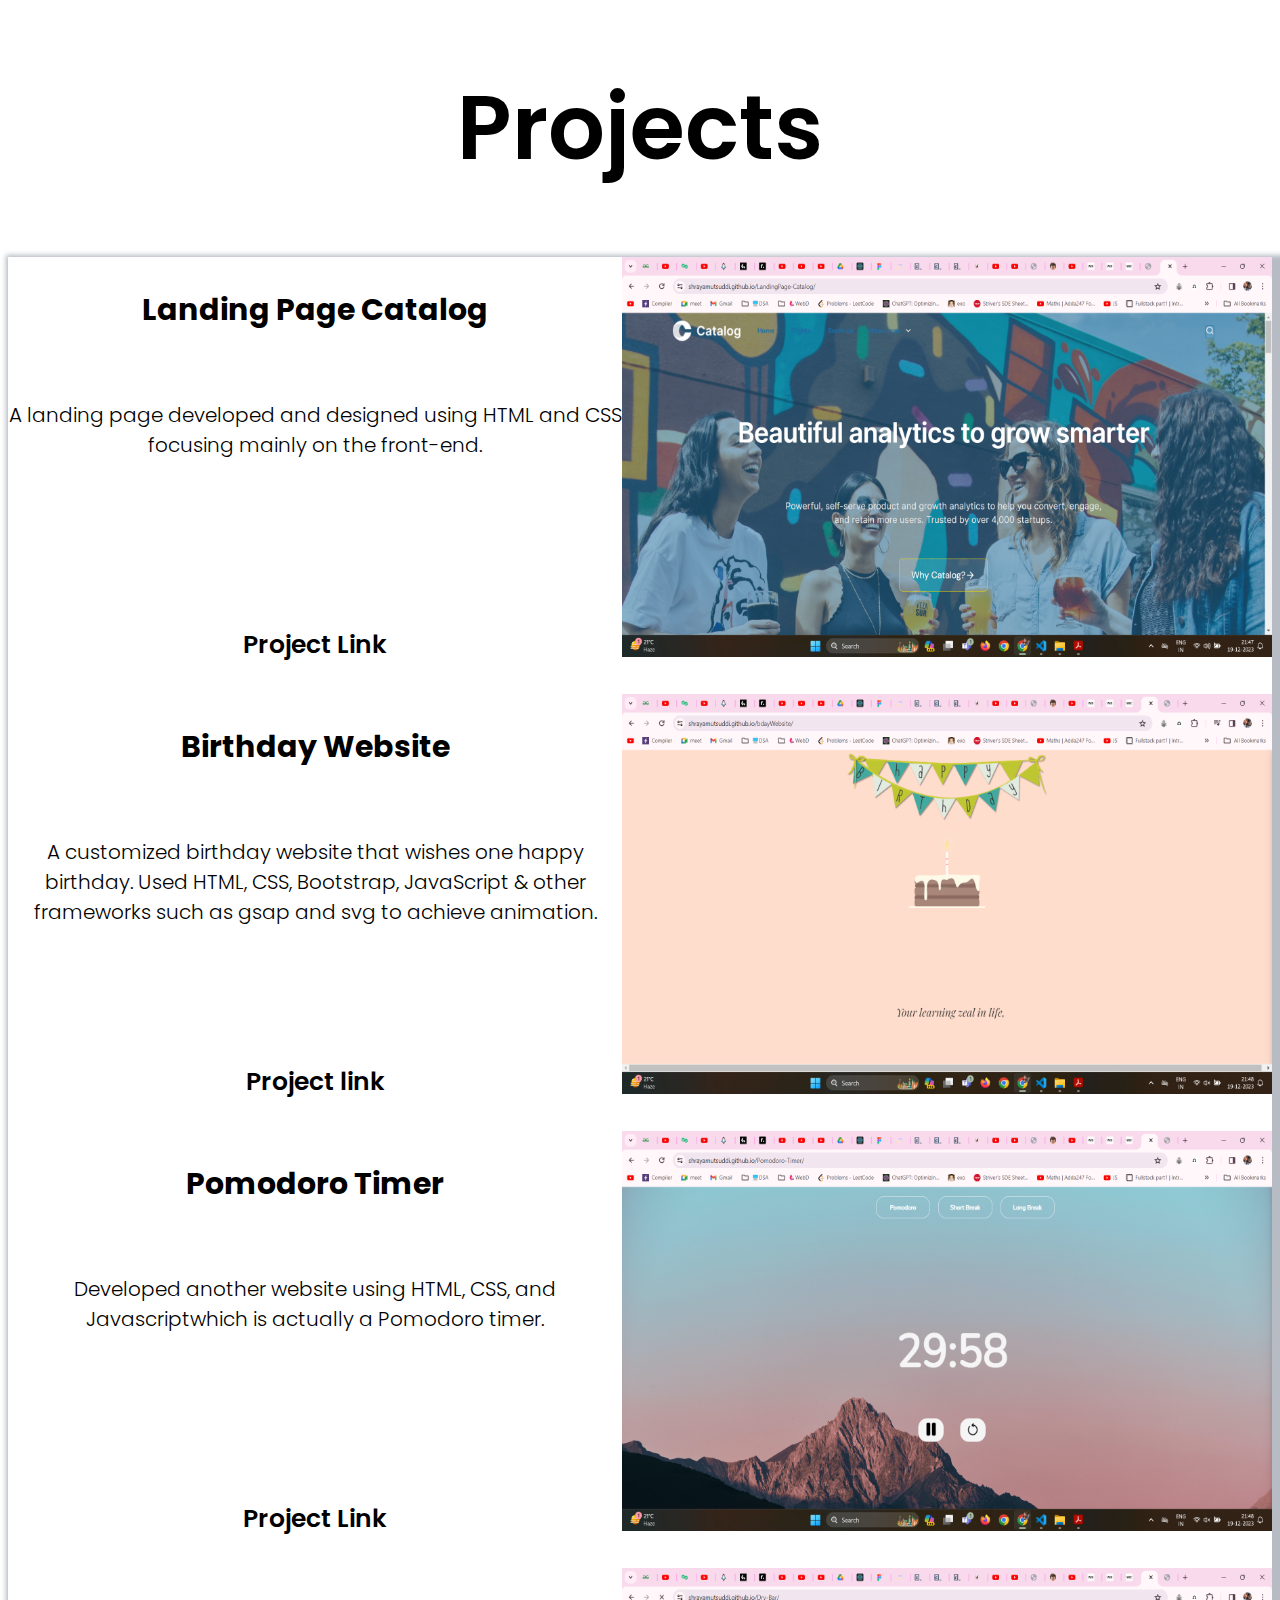
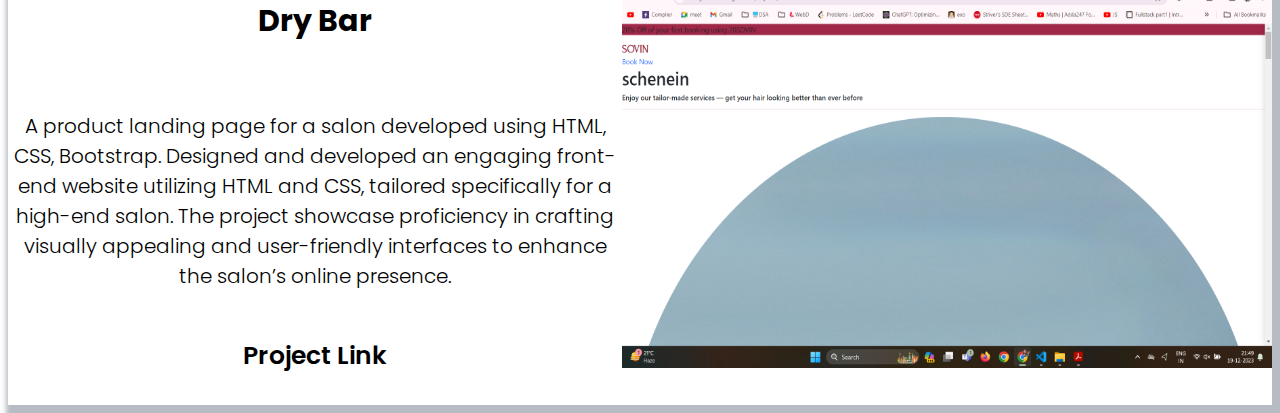
==== projects.html @ c27c7614 "my first commit" ====
<!DOCTYPE html>
<html lang="en">
<head>
    <meta charset="UTF-8">
    <meta name="viewport" content="width=device-width, initial-scale=1.0">
    <link rel="preconnect" href="https://fonts.googleapis.com">
    <link rel="preconnect" href="https://fonts.gstatic.com" crossorigin>
    <link href="https://fonts.googleapis.com/css2?family=Poppins:wght@300;600&display=swap" rel="stylesheet"> 
    <link rel="stylesheet" href="project-styles.css">
    <title>my projects</title>
</head>
<body>
        <h1>Projects</h1>
        <div class="project-files">
            <div class="project" id="project-0">
                <div class="left">
                    <h3>Landing Page Catalog</h3>
                    <p>A landing page developed and designed using HTML and CSS focusing mainly on the front-end.</p>
                    <a href="https://shrayamutsuddi.github.io/LandingPage-Catalog/">Project Link</a>
                </div>
                <div class="right">
                    <img src="Screenshot (144).png" alt="" class="screenshot">
                </div>
            </div>
            <!-- <div class="project" id="project-1">
                <h3>Major project on Swarm Robotics</h3>
                <p>I undertook a major project during my BTech journey focused on swarm robotics, which aimed to develop
                    an algorithm for partitioning a swarm of autonomous robots into size-balanced groups, even in
                    the presence of randomly deployed horizontal line obstacles. The project involved applying principles of
                    collective decision-making and local communication among the robots to achieve efficient and effective
                    group formation.
                </p>
            </div>-->
            <div class="project" id="project-2">
                <div class="left">
                    <h3>Birthday Website</h3>
                    <p>A customized birthday website that wishes one happy birthday. Used HTML, CSS, Bootstrap, JavaScript & other frameworks such as gsap and svg to achieve animation.</p>
                    <a href="https://shrayamutsuddi.github.io/bdayWebsite/">Project link</a>
                </div>
                <div class="right">
                    <img src="Screenshot (145).png" alt="" class="screenshot">
                </div>
            </div>
            
            <div class="project" id="project-3">
                <div class="left">
                    <h3>Pomodoro Timer</h3>
                    <p>Developed another website using HTML, CSS, and Javascriptwhich is actually a Pomodoro timer.</p>
                    <a href="https://shrayamutsuddi.github.io/Pomodoro-Timer/">Project Link</a>
                </div>
                <div class="right">
                    <img src="Screenshot (146).png" alt="" class="screenshot">
                </div>
            </div>
            
            <div class="project" id="project-4">
                <div class="left">
                    <h3>Dry Bar</h3>
                    <p>A product landing page for a salon developed using HTML, CSS, Bootstrap. Designed and developed an engaging front-end website utilizing HTML and CSS, tailored specifically for a high-end salon. The project showcase proficiency in crafting visually appealing and user-friendly interfaces to enhance the salon’s online presence.
                    </p>
                    <a href="https://shrayamutsuddi.github.io/Dry-Bar/">Project Link</a>
                </div>
                <div class="right">
                    <img src="Screenshot (147).png" alt="" class="screenshot">
                </div>
            </div>
        </div>
</body>
</html>
---- project-styles.css ----
body{
    background-color: white;
    font-family: 'Poppins';
    font-weight: 300;
}
a{
    color: black;
    text-decoration: none;
    font-weight: 600;
    font-size: 25px;
    transition-duration: 1s;
}
a:hover{
    color: rgb(229, 42, 201);
}
.project-files{
    display: grid;
    grid-template-rows: 1fr 1fr 1fr 1fr auto;
    gap: 30px;
    box-shadow: 10px 10px 5px 12px #B6BBC4;
}
.project{
    /* border: 6px solid black; */
    display: grid;
    justify-items: center;
    grid-template-columns: repeat(2, 2fr);
    background-color: white;
}
.screenshot{
    height: 400px;
    width: 650px;
}
h1{
    text-align: center;
    font-weight: 600;
    font-size: 10vh;
}
.left{
    display: grid;
    grid-template-rows: 1fr 2fr auto;
    justify-items: center;
}
.left h3{
    font-size: 30px;
    text-align: center;
}
.left p{
    font-size: 20px;
    text-align: center;
}
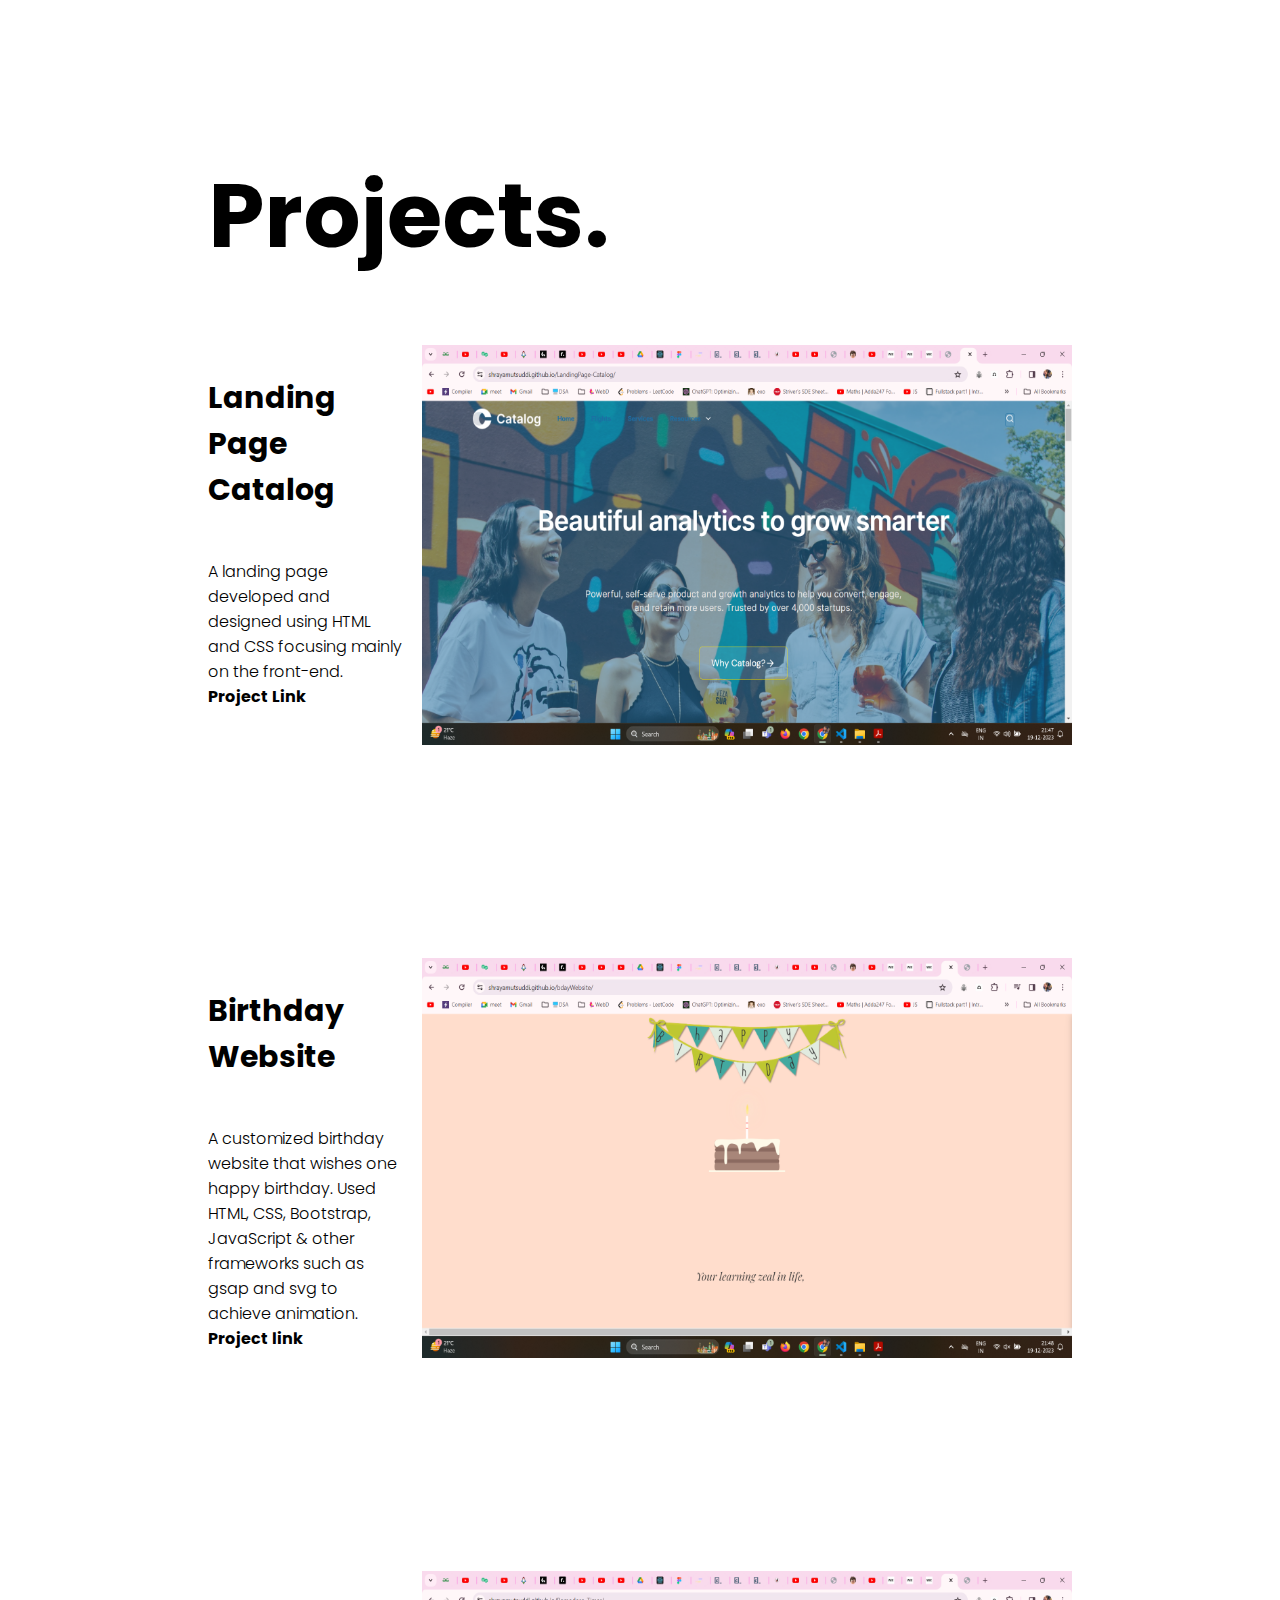
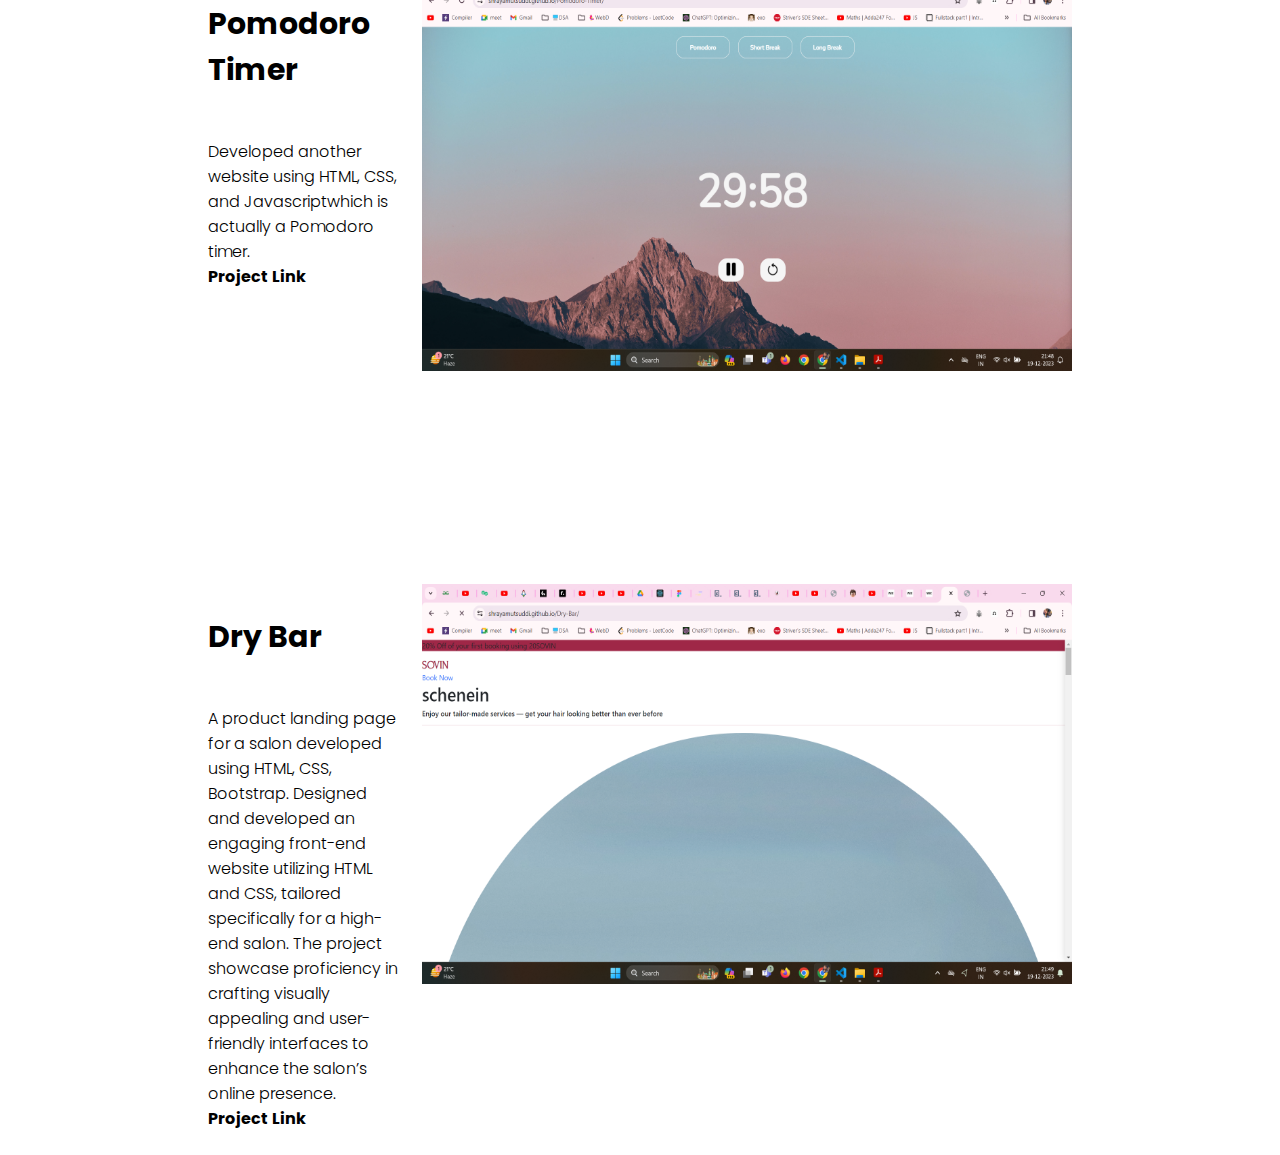
==== commit b2e8796c: "improved buttons, added favicon, changed profile picture" ====
--- a/projects.html
+++ b/projects.html
@@ -5,64 +5,59 @@
     <meta name="viewport" content="width=device-width, initial-scale=1.0">
     <link rel="preconnect" href="https://fonts.googleapis.com">
     <link rel="preconnect" href="https://fonts.gstatic.com" crossorigin>
-    <link href="https://fonts.googleapis.com/css2?family=Poppins:wght@300;600&display=swap" rel="stylesheet"> 
+    <link href="https://fonts.googleapis.com/css2?family=Poppins:wght@300;600;700&display=swap" rel="stylesheet">
     <link rel="stylesheet" href="project-styles.css">
     <title>my projects</title>
 </head>
 <body>
-        <h1>Projects</h1>
+        <h1>Projects.</h1>
         <div class="project-files">
-            <div class="project" id="project-0">
-                <div class="left">
-                    <h3>Landing Page Catalog</h3>
-                    <p>A landing page developed and designed using HTML and CSS focusing mainly on the front-end.</p>
-                    <a href="https://shrayamutsuddi.github.io/LandingPage-Catalog/">Project Link</a>
-                </div>
-                <div class="right">
-                    <img src="Screenshot (144).png" alt="" class="screenshot">
-                </div>
+        <div class="project">
+            <div class="left">
+                <h3>Landing Page Catalog</h3>
+                <p>A landing page developed and designed using HTML and CSS focusing mainly on the front-end.
+                <br>
+                <a href="https://shrayamutsuddi.github.io/LandingPage-Catalog/">Project Link</a>
+                </p>
             </div>
-            <!-- <div class="project" id="project-1">
-                <h3>Major project on Swarm Robotics</h3>
-                <p>I undertook a major project during my BTech journey focused on swarm robotics, which aimed to develop
-                    an algorithm for partitioning a swarm of autonomous robots into size-balanced groups, even in
-                    the presence of randomly deployed horizontal line obstacles. The project involved applying principles of
-                    collective decision-making and local communication among the robots to achieve efficient and effective
-                    group formation.
+            <div class="right">
+                <img src="Screenshot (144).png" alt="" class="screenshot">
+            </div>
+        </div>
+        <div class="project">
+            <div class="left">
+                <h3>Birthday Website</h3>
+                <p>A customized birthday website that wishes one happy birthday. Used HTML, CSS, Bootstrap, JavaScript & other frameworks such as gsap and svg to achieve animation.
+                <br>
+                <a href="https://shrayamutsuddi.github.io/bdayWebsite/">Project link</a>
+            </p>
+            </div>
+            <div class="right">
+                <img src="Screenshot (145).png" alt="" class="screenshot">
+            </div>
+        </div>
+        <div class="project">
+            <div class="left">
+                <h3>Pomodoro Timer</h3>
+                <p>Developed another website using HTML, CSS, and Javascriptwhich is actually a Pomodoro timer.
+                <br>
+                <a href="https://shrayamutsuddi.github.io/Pomodoro-Timer/">Project Link</a>
                 </p>
-            </div>-->
-            <div class="project" id="project-2">
-                <div class="left">
-                    <h3>Birthday Website</h3>
-                    <p>A customized birthday website that wishes one happy birthday. Used HTML, CSS, Bootstrap, JavaScript & other frameworks such as gsap and svg to achieve animation.</p>
-                    <a href="https://shrayamutsuddi.github.io/bdayWebsite/">Project link</a>
-                </div>
-                <div class="right">
-                    <img src="Screenshot (145).png" alt="" class="screenshot">
-                </div>
             </div>
-            
-            <div class="project" id="project-3">
-                <div class="left">
-                    <h3>Pomodoro Timer</h3>
-                    <p>Developed another website using HTML, CSS, and Javascriptwhich is actually a Pomodoro timer.</p>
-                    <a href="https://shrayamutsuddi.github.io/Pomodoro-Timer/">Project Link</a>
-                </div>
-                <div class="right">
-                    <img src="Screenshot (146).png" alt="" class="screenshot">
-                </div>
+            <div class="right">
+                <img src="Screenshot (146).png" alt="" class="screenshot">
             </div>
-            
-            <div class="project" id="project-4">
-                <div class="left">
-                    <h3>Dry Bar</h3>
-                    <p>A product landing page for a salon developed using HTML, CSS, Bootstrap. Designed and developed an engaging front-end website utilizing HTML and CSS, tailored specifically for a high-end salon. The project showcase proficiency in crafting visually appealing and user-friendly interfaces to enhance the salon’s online presence.
-                    </p>
-                    <a href="https://shrayamutsuddi.github.io/Dry-Bar/">Project Link</a>
-                </div>
-                <div class="right">
-                    <img src="Screenshot (147).png" alt="" class="screenshot">
-                </div>
+        </div>
+        <div class="project">
+            <div class="left">
+                <h3>Dry Bar</h3>
+                <p>A product landing page for a salon developed using HTML, CSS, Bootstrap. Designed and developed an engaging front-end website utilizing HTML and CSS, tailored specifically for a high-end salon. The project showcase proficiency in crafting visually appealing and user-friendly interfaces to enhance the salon’s online presence.
+                <br>
+                <a href="https://shrayamutsuddi.github.io/Dry-Bar/">Project Link</a>
+                </p>
+            </div>
+            <div class="right">
+                <img src="Screenshot (147).png" alt="" class="screenshot">
             </div>
         </div>
 </body>
--- a/project-styles.css
+++ b/project-styles.css
@@ -2,12 +2,12 @@
     background-color: white;
     font-family: 'Poppins';
     font-weight: 300;
+    padding-top: 80px;
 }
 a{
     color: black;
     text-decoration: none;
-    font-weight: 600;
-    font-size: 25px;
+    font-weight: 700;
     transition-duration: 1s;
 }
 a:hover{
@@ -15,36 +15,34 @@
 }
 .project-files{
     display: grid;
-    grid-template-rows: 1fr 1fr 1fr 1fr auto;
-    gap: 30px;
-    box-shadow: 10px 10px 5px 12px #B6BBC4;
+    grid-template-rows: repeat(4, 1fr);
+    gap: 50px;
+    padding: 0px 200px 0px 200px;
 }
 .project{
     /* border: 6px solid black; */
     display: grid;
-    justify-items: center;
-    grid-template-columns: repeat(2, 2fr);
-    background-color: white;
+    gap: 20px;
+    justify-content: center;
+    grid-template-columns: repeat(2, auto);
 }
 .screenshot{
     height: 400px;
     width: 650px;
 }
 h1{
-    text-align: center;
-    font-weight: 600;
     font-size: 10vh;
+    padding-left: 200px;
+    padding-right: 200px;
 }
 .left{
-    display: grid;
-    grid-template-rows: 1fr 2fr auto;
-    justify-items: center;
+    display: flex;
+    flex-direction: column;
 }
 .left h3{
     font-size: 30px;
-    text-align: center;
 }
-.left p{
+/* .left p{
     font-size: 20px;
     text-align: center;
-}+} */